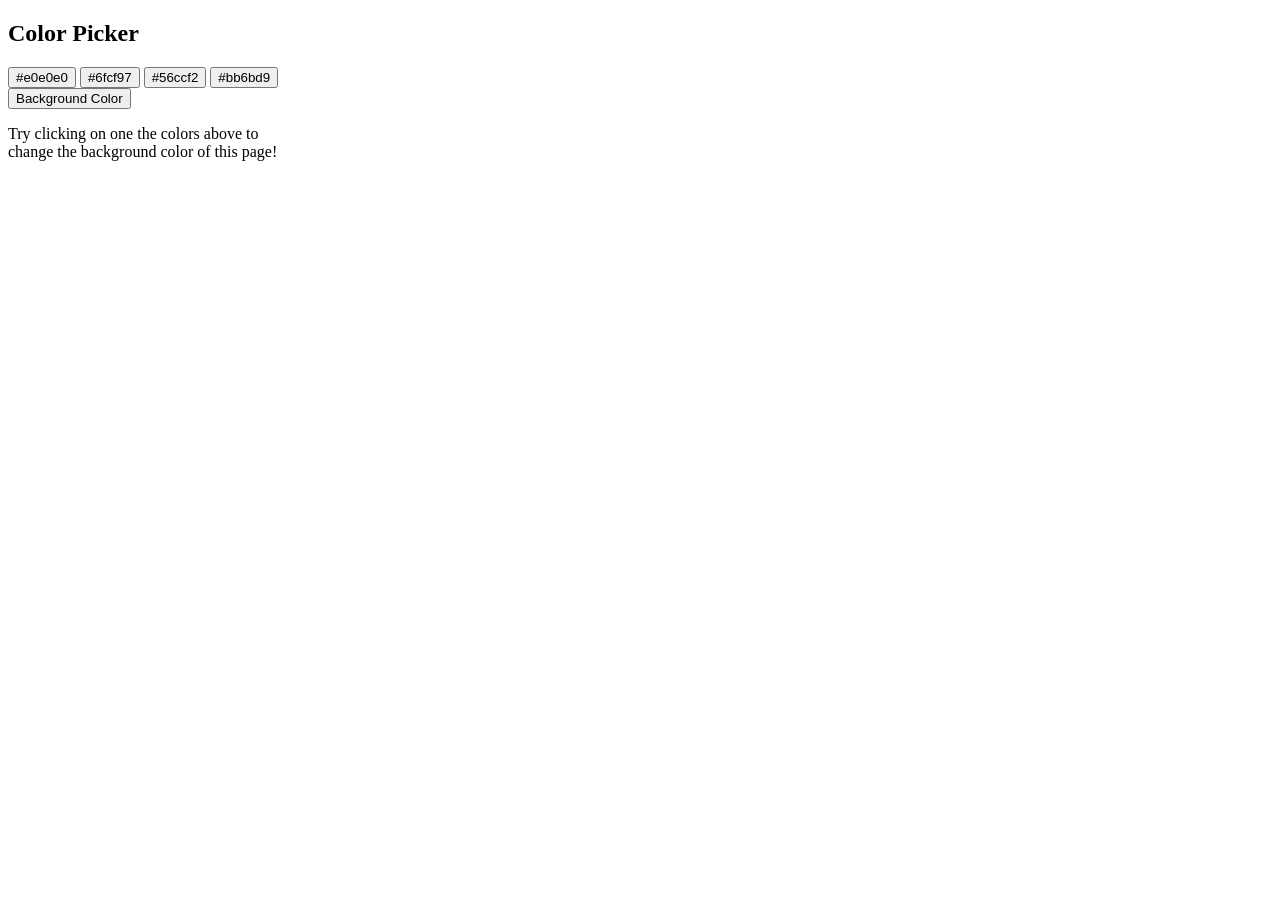
==== dom_assignment1_task1/assignment1.html @ b27b1eec "first commit" ====
<!DOCTYPE html>
<html lang="en">

<head>
    <meta charset="UTF-8">
    <meta name="viewport" content="width=device-width, initial-scale=1.0">
    <link rel="stylesheet" href="assignment2.css">
    <title>Document</title>
</head>

<body>
    <section id="colorname">
    <h1>Color Picker</h1>
    <div class="d1">
        <button id="colorname1" onclick="one0e0e0()" class="cont1">#e0e0e0</button>
        <button id="colorname2" onclick="on6fcf97()" class="cont2">#6fcf97</button>
        <button id="colorname3" onclick="on56ccf2()" class="cont3">#56ccf2</button>
        <button id="colorname4" onclick="onbb6bd9()" class="cont4">#bb6bd9</button>
    </div>
    <button id="colorname5" onclick="onffffff()"  class="cont">Background Color</button>
    <p>Try clicking on one the colors above to <br>
       change the background color of this page!</p>
    </section>
    <script src="assignment2.js"></script>
</body>

</html>
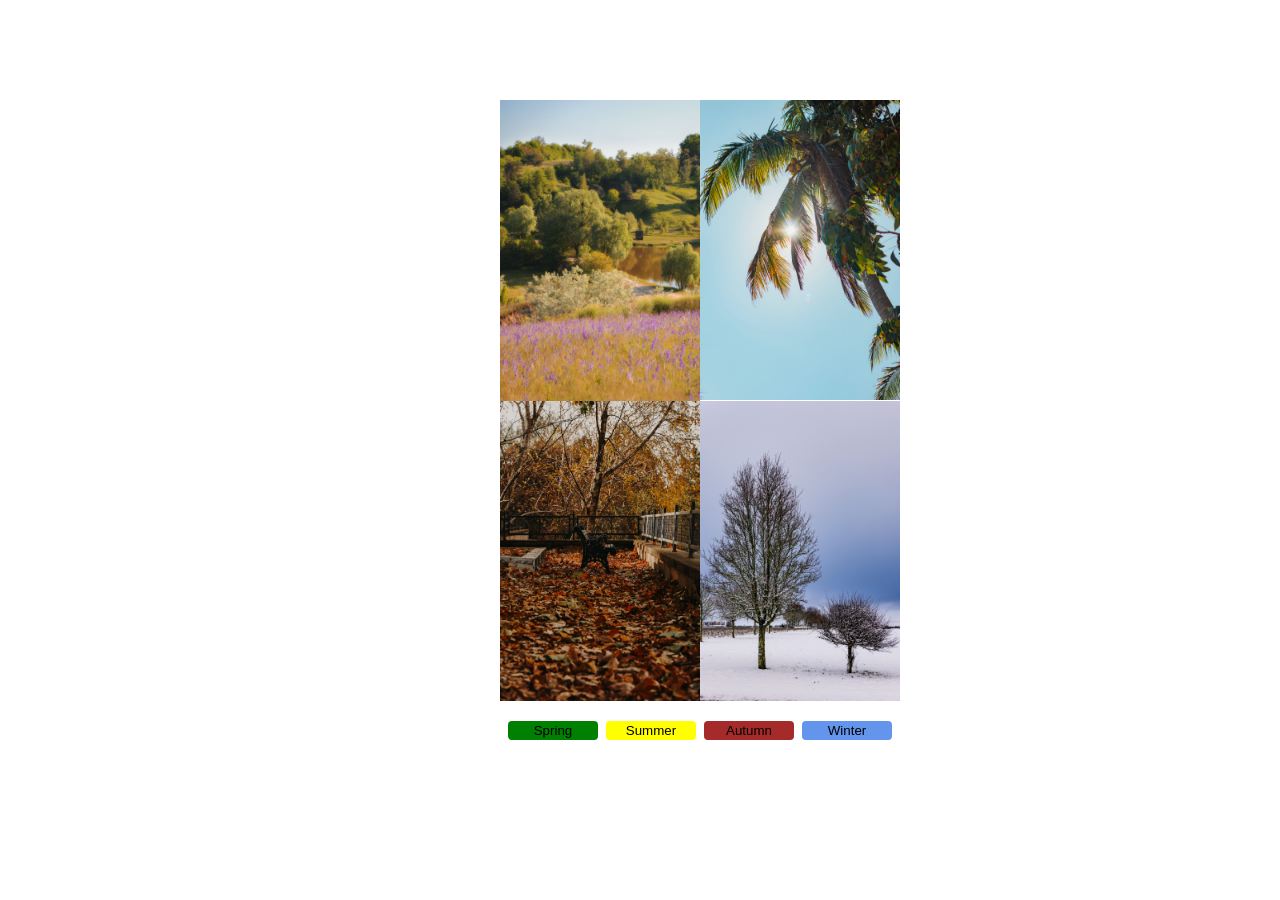
==== commit b8dd2311: "updated" ====
--- a/dom_assignment1_task1/assignment1.html
+++ b/dom_assignment1_task1/assignment1.html
@@ -4,24 +4,29 @@
 <head>
     <meta charset="UTF-8">
     <meta name="viewport" content="width=device-width, initial-scale=1.0">
-    <link rel="stylesheet" href="assignment2.css">
+    <link rel="stylesheet" href="assignment1.css">
     <title>Document</title>
 </head>
 
 <body>
-    <section id="colorname">
-    <h1>Color Picker</h1>
-    <div class="d1">
-        <button id="colorname1" onclick="one0e0e0()" class="cont1">#e0e0e0</button>
-        <button id="colorname2" onclick="on6fcf97()" class="cont2">#6fcf97</button>
-        <button id="colorname3" onclick="on56ccf2()" class="cont3">#56ccf2</button>
-        <button id="colorname4" onclick="onbb6bd9()" class="cont4">#bb6bd9</button>
+    <div class="d2" id="click">
+        <div class="cont1">
+            <img src="image/spring.jpg" id="spring">
+            <img src="image/summer.jpg" id="summer">
+        </div>
+
+        <div class="cont2">
+            <img src="image/autum.jpg" id="autumn">
+            <img src="image/winter.jpg" id="winter">
+        </div>
+        <section>
+            <button onclick="onspring()" class="btn1">Spring</button>
+            <button onclick="onsummer()" class="btn2">Summer</button>
+            <button onclick="onautumn()" class="btn3">Autumn</button>
+            <button onclick="onwinter()" class="btn4">Winter</button>
+        </section>
     </div>
-    <button id="colorname5" onclick="onffffff()"  class="cont">Background Color</button>
-    <p>Try clicking on one the colors above to <br>
-       change the background color of this page!</p>
-    </section>
-    <script src="assignment2.js"></script>
+    <script src="assignment1.js"></script>
 </body>
 
 </html>
--- a/dom_assignment1_task1/assignment1.css
+++ b/dom_assignment1_task1/assignment1.css
@@ -0,0 +1,46 @@
+*{
+    margin: 0;
+    padding: 0;
+    box-sizing: border-box;
+}
+.d2{
+    margin-top: 100px;
+    width: 400px;
+    height: 600px;
+    margin-left: 500px;
+}
+
+.cont1,.cont2{
+    display: flex;
+   justify-content: center;
+   align-items: center;
+}
+img{
+    width: 200px;
+}
+#summer{
+    height: 300px;
+}
+section{
+    display: flex;
+    justify-content: space-evenly;
+}
+button{
+     margin-top: 20px;
+     padding: 2px;
+     width: 90px;
+     border-radius: 4px;
+     border: none;
+}
+.btn1{
+    background-color: green;
+}
+.btn2{
+    background-color: yellow;
+}
+.btn3{
+    background-color: brown;
+}
+.btn4{
+    background-color: cornflowerblue;
+}
